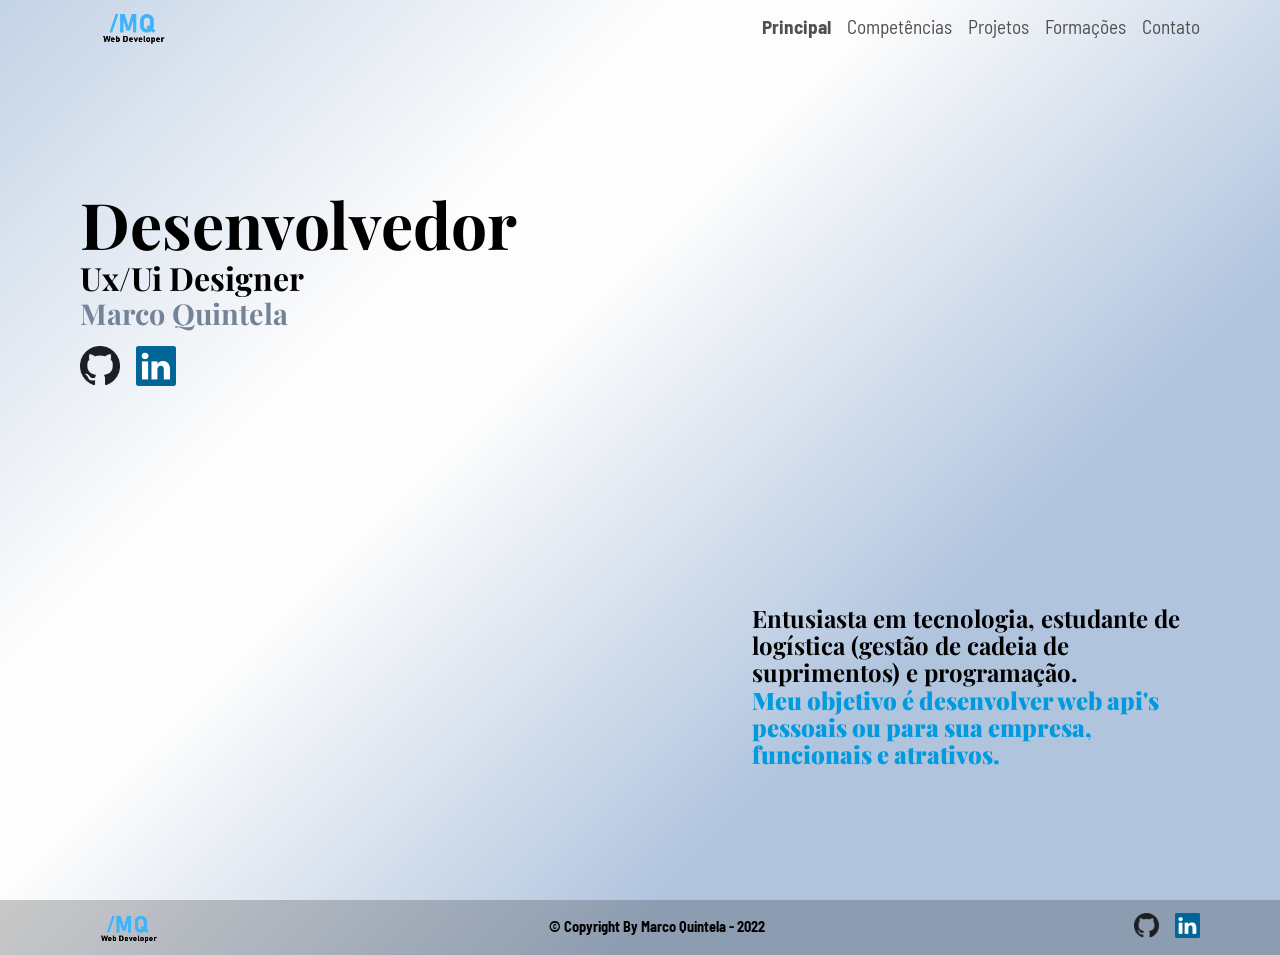
==== index.html @ dd125455 "Novo Layout" ====
<!DOCTYPE html>
<html lang="pt-BR">
<head>
    <meta charset="UTF-8">
    <meta name="viewport" content="width=device-width, initial-scale=1">
    <title>Portfolio</title>
    <link rel="shortcut icon" type="imagem/x-icon" href="./assets/img/favicon.svg">
    <link href="./assets/css/normalize.css" rel="stylesheet">
    <link href="./assets/css/reset.css" rel="stylesheet">
    <link rel="preconnect" href="https://fonts.googleapis.com">
    <link rel="preconnect" href="https://fonts.gstatic.com" crossorigin>
    <link href="https://fonts.googleapis.com/css2?family=Barlow+Semi+Condensed:wght@400;500&family=Montserrat:wght@500&family=Playfair+Display:wght@800&display=swap" rel="stylesheet">
    <link href="./assets/css/cabecalho/cabecalho.css" rel="stylesheet">
    <link href="./assets/css/cabecalho/cabecalho-item.css" rel="stylesheet">
    <link href="./assets/css/cabecalho/cabecalho-lista.css" rel="stylesheet">
    <link href="./assets/css/cabecalho/cabecalho-logo.css" rel="stylesheet">
    <link href="./assets/css/cabecalho/cabecalho-navegacao.css" rel="stylesheet">
    <link href="./assets/css/cabecalho/cabecalho-link.css" rel="stylesheet">
    <link href="./assets/css/rodape/rodape.css" rel="stylesheet">
    <link href="./assets/css/rodape/rodape-img.css" rel="stylesheet">
    <link href="./assets/css/rodape/rodape-lista.css" rel="stylesheet">
    <link href="./assets/css/rodape/rodape-item.css" rel="stylesheet">
    <link href="./assets/css/rodape/rodape-copyright.css" rel="stylesheet">
    <link href="./assets/css/banner/banner.css" rel="stylesheet">
    <link href="./assets/css/banner/banner-item.css" rel="stylesheet">
    <link href="./assets/css/banner/banner-foto.css" rel="stylesheet">
    <link href="./assets/css/banner/banner-link.css" rel="stylesheet">
    <link href="./assets/css/banner/banner-lista.css" rel="stylesheet">
    <link href="./assets/css/banner/banner-resumo.css" rel="stylesheet">
    <link href="./assets/css/banner/banner-apresentacao.css" rel="stylesheet">
    <link href="./assets/css/banner/banner-logo.css" rel="stylesheet">
    <link href="./assets/css/resumo/resumo.css" rel="stylesheet">
    <link href="./assets/css/resumo/resumo-descricao.css" rel="stylesheet">
    <link href="./assets/css/resumo/resumo-subtitulo.css" rel="stylesheet">
    <link href="./assets/css/resumo/resumo-titulo.css" rel="stylesheet">
    <link href="./assets/css/competencias/competencias.css" rel="stylesheet">
    <link href="./assets/css/competencias/competencias-lista.css" rel="stylesheet">
    <link href="./assets/css/competencias/competencias-titulo.css" rel="stylesheet">
    <link href="./assets/css/competencias/competencias-item.css" rel="stylesheet">
    <link href="./assets/css/competencias/competencias-metas.css" rel="stylesheet">
    <link href="./assets/css/skills/skills.css" rel="stylesheet">
    <link href="./assets/css/skills/skills-lista.css" rel="stylesheet">
    <link href="./assets/css/skills/skills-titulo.css" rel="stylesheet">
    <link href="./assets/css/skills/skills-item.css" rel="stylesheet">
    <link href="./assets/css/certificado/certificado.css" rel="stylesheet">
    <link href="./assets/css/certificado/popUp.css" rel="stylesheet">
    <link href="./assets/css/formacoes/formacoes.css" rel="stylesheet">
    <link href="./assets/css/formacoes/formacoes-lista.css" rel="stylesheet">
    <link href="./assets/css/formacoes/formacoes-item.css" rel="stylesheet">
    <link href="./assets/css/formacoes/formacoes-titulo.css" rel="stylesheet">
    <link href="./assets/css/formacoes/formacoes-link.css" rel="stylesheet">
    <link href="./assets/css/projetos/projetos.css" rel="stylesheet">
    <link href="./assets/css/projetos/projetos-lista.css" rel="stylesheet">
    <link href="./assets/css/projetos/projetos-img.css" rel="stylesheet">
    <link href="./assets/css/projetos/projetos-item.css" rel="stylesheet">
    <link href="./assets/css/projetos/projetos-titulo.css" rel="stylesheet">
    <link href="./assets/css/projetos/projetos-resumo.css" rel="stylesheet">
    <link href="./assets/css/contato/contato.css" rel="stylesheet">
    <link href="./assets/css/contato/contato-formulario.css" rel="stylesheet">
    <link href="./assets/css/contato/contato-titulo.css" rel="stylesheet">

</head>
<body data-body>
    <header class="cabecalho">
        <button class="cabecalho--botao" data-botao></button>
        <img class="cabecalho__logo" src="./assets/img/Logo.svg" alt="Logo do desenvolvedor">
        <nav class="cabecalho__navegacao" data-nav>
            <ul class="cabecalho__lista">
                <li class="cabecalho__item aberto" data-botaoPrincipal><a class="cabecalho__link" href="index.html">Principal</a></li>
                <li class="cabecalho__item" data-botaoCompetencias><a class="cabecalho__link">Competências</a></li>
                <li class="cabecalho__item" data-botaoProjetos><a class="cabecalho__link">Projetos</a></li>
                <li class="cabecalho__item" data-botaoFormacoes><a class="cabecalho__link">Formações</a></li>
                <li class="cabecalho__item" data-botaoContato><a class="cabecalho__link">Contato</a></li>
                <!--<li class="cabecalho__item"><a class="cabecalho__link" href="politica-de-privacidade.html">Política de privacidade</a></li>-->
            </ul>
        </nav>
    </header>
    <main>
        <section class="banner aberto" data-principal>
            <div class="banner__apresentacao">
                <h1 class="banner__apresentacao--titulo">Desenvolvedor</h1>
                <h2 class="banner__apresentacao--intro">Ux/Ui Designer</h2>
                <h2 class="banner__apresentacao--subtitulo">Marco Quintela</h2>
                <ul class="banner__lista">
                    <li class="banner__item"><a class="banner_link" href="https://github.com/marcokt32"><img src="./assets/img/github.svg" alt="logo do github" class="banner__logo"></a></li>
                    <li class="banner__item"><a class="banner_link" href="https://www.linkedin.com/in/marcoquintela/"><img src="./assets/img/linkedin.svg" alt="logo do linkedin" class="banner__logo"></a></li>
                </ul>
            </div>
            <div class="banner__resumo">
                <h2 class="banner__resumo--titulo">Entusiasta em tecnologia, estudante de logística  (gestão de cadeia de suprimentos)  e programação.<br><strong>Meu objetivo é desenvolver web api's pessoais ou para sua empresa, funcionais e atrativos.</strong></h2>
            </div>
        </section>
        <section class="competencias" data-competencias>
            <div class="competencias__metas">
                <h3 class="resumo__titulo">Metas e Objetivos</h3>
                <p class="resumo__descricao">Minhas metas como desenvolvedor e gestor são entender a necessidade individual de cada projeto e, de acordo com as tendências do mercado, oferecer soluções digitais para alcançar o resultado esperado.</p>
            </div>
            <h3 class="competencias__titulo">Principais competências</h3>
            <ul class="competencias__lista">
                <li class="competencias__item">
                    <h4 class="competencias__item--titulo"><strong>Logística</strong></h4>
                    <p class="competencias__item--descricao">Com a formação em andamento e experiência com rotinas de gestão e ERP, busco entender as individualidades dos processos dentro da realidade de cada operação.
                        <br>Buscando usar da melhor forma possível serviços de gerenciamento e integração, tendo em vista o cenário atual do mercado, onde existem milhares de soluções digitais.</p>
                </li>
                <li class="competencias__item">
                    <h4 class="competencias__item--titulo"><strong>Desenvolvimento</strong></h4>
                    <p class="competencias__item--descricao">Criação de sites, portfolios e manutenção de hospedagem.
                        <br>Posso criar um site apenas para apresentação (Como um cartão de visita, ou uma galeria de fotos) ou uma aplicação web com funcionalidades comerciais, sendo atrativo e de fácil compreensão por seus usuários.
                    </p> 
                </li>
            </ul>
            <div class="skills">
                <h3 class="skills__titulo">Habilidades</h3>
                <div class="skills__lista">
                    <a class="skills__item skills__item--html5">
                        <button class="skills__item--botao">
                            <h4 class="skills__item--titulo">HTML 5</h4>
                        </button>
                    </a>
                    <a href="#form" class="skills__item skills__item--css3">
                        <button class="skills__item--botao">
                            <h4 class="skills__item--titulo">CSS 3</h4>
                        </button>
                    </a>
                    <a href="#form" class="skills__item skills__item--js">
                        <button class="skills__item--botao">
                            <h4 class="skills__item--titulo">JAVASCRIPT</h4>
                        </button>
                    </a>
                    <a href="#form" class="skills__item skills__item--vscode">
                        <button class="skills__item--botao">
                            <h4 class="skills__item--titulo">VS CODE</h4>
                        </button>
                    </a>
                    <a href="#form" class="skills__item skills__item--excel">
                        <button class="skills__item--botao">
                            <h4 class="skills__item--titulo">EXCEL</h4>      
                        </button>
                    </a>
                    <a href="#form" class="skills__item skills__item--nfe">
                        <button class="skills__item--botao">
                            <h4 class="skills__item--titulo">Nf-e</h4>                       
                        </button>
                    </a>
                </div>
            </div>
        </section>
        <section class="projetos" data-projetos>
            <h2 class="projetos__titulo">Projetos</h2>
            <div class="projetos__lista">
                <a href="https://marcokt32.github.io/GitRepository/" class="projetos__item">
                    <div class="projetos__img projetos__img--decodificador"></div>
                    <div class="projetos__resumo">
                        <h2 class="projetos__resumo--titulo"><strong>Decodificador (projeto ONE)</strong></h2>
                        <p class="projetos__resumo--descricao">Um projeto com fim de apresentar o conhecimento aplicado em html, css e javascript trabalahando em conjunto.</p>
                    </div>    
                </a>
                <a href="https://marcokt32.github.io/Jogo-da-Forca" class="projetos__item">
                    <div class="projetos__img projetos__img--forca"></div>
                    <div class="projetos__resumo">
                        <h2 class="projetos__resumo--titulo"><strong>Jogo da Forca (projeto ONE)</strong></h2>
                        <p class="projetos__resumo--descricao">Um projeto para a perfeiçoamento da lógica de programação, assim como a responsividade interação de uma aplicação web.</p>
                    </div>    
                </a>
                <a href="https://cakecalc.com/login.php" class="projetos__item">
                    <div class="projetos__img projetos__img--cake"></div>
                    <div class="projetos__resumo">
                        <h2 class="projetos__resumo--titulo"><strong>CakeCalk.com (projeto pessoal)</strong></h2>
                        <p class="projetos__resumo--descricao">DESCONTINUADO</p>
                    </div>    
                </a>
                <a href="https://play.google.com/store/apps/details?id=com.godotengine.fruitgift" class="projetos__item">
                    <div class="projetos__img  projetos__img--fruitgift"></div>
                    <div class="projetos__resumo">
                        <h2 class="projetos__resumo--titulo"><strong>Fruit Gift (projeto pessoal)</strong></h2>
                        <p class="projetos__resumo--descricao">Jogo mobile de plataforma, desenvolvido na IDE Godot, monetizando com Google AdMob.</p>
                    </div>    
                </a>
                <a href="https://play.google.com/store/apps/details?id=org.godotengine.dmjumpball" class="projetos__item">
                    <div class="projetos__img  projetos__img--jumpball"></div>
                    <div class="projetos__resumo">
                        <h2 class="projetos__resumo--titulo"><strong>Jump Ball (projeto pessoal)</strong></h2>
                        <p class="projetos__resumo--descricao">Jogo mobile de arcade, desenvolvido na IDE Godot, Jogo com apelo comercial, monetizando com google AdMob</p>
                    </div>    
                </a>
            </div>
        </section>
        <section class="formacoes" data-formacoes>
            <h2 class="formacoes__titulo">Formações</h2>
            <div class="formacoes__lista">
                <p class="formacoes__item">JAVASCRIPT E HTML: DESENVOLVA UM JOGO E PRATIQUE LÓGICA DE PROGRAMAÇÃO
                <a href="https://cursos.alura.com.br/certificate/quintelamarco94/logica-programacao-javascript-html" class="formacoes__link">ver certificado</a></p>
                <p class="formacoes__item">Javascript e HTML: pratique lógica com desenhos, animações e um jogo
                <a href="https://cursos.alura.com.br/certificate/quintelamarco94/logica-programacao-pratica-com-desenho-animacoes-em-jogo" class="formacoes__link">ver certificado</a></p>
                <p class="formacoes__item">HTML5 e CSS3 parte 1: crie uma página da Web
                <a href="https://cursos.alura.com.br/certificate/quintelamarco94/html5-css3-primeiros-passos" class="formacoes__link">ver certificado</a></p>
                <p class="formacoes__item">HTML5 e CSS3 parte 2: posicionamento, listas e navegação
                <a href="https://cursos.alura.com.br/user/quintelamarco94/course/html5-css3-posicionamento-listas-navegacao/certificate" class="formacoes__link">ver certificado</a></p>
                <p class="formacoes__item">HTML5 e CSS3 parte 3: trabalhando com formulários e tabelas
                <a href="https://cursos.alura.com.br/user/quintelamarco94/course/html5-css3-formularios-tabelas/certificate" class="formacoes__link">ver certificado</a></p>
                <p class="formacoes__item">HTML5 e CSS3 parte 4: avançando no CSS
                <a href="https://cursos.alura.com.br/user/quintelamarco94/course/html5-css3-avancando-css/certificate" class="formacoes__link">ver certificado</a></p>
                <p class="formacoes__item">Git e Github: controle e compartilhe seu código
                <a href="https://cursos.alura.com.br/user/quintelamarco94/course/git-github-controle-de-versao/certificate" class="formacoes__link">ver certificado</a></p>
                <p class="formacoes__item">Flexbox: posicione elementos na tela
                <a href="https://cursos.alura.com.br/user/quintelamarco94/course/posicione-elementos-com-flexbox/certificate" class="formacoes__link">ver certificado</a></p>
                <p class="formacoes__item">Layouts Responsivos: trabalhando com layouts mobile
                <a href="https://cursos.alura.com.br/user/quintelamarco94/course/mobile-first-layouts-responsivos/certificate" class="formacoes__link">ver certificado</a></p>
                <p class="formacoes__item">CSS Grid: simplificando layouts
                <a href="https://cursos.alura.com.br/user/quintelamarco94/course/css-grid-layout/certificate" class="formacoes__link">ver certificado</a></p>
                <p class="formacoes__item">Arquitetura CSS: descomplicando os problemas
                <a href="https://cursos.alura.com.br/user/quintelamarco94/course/arquitetura-css/certificate" class="formacoes__link">ver certificado</a></p>
                <p class="formacoes__item">JS na Web: Manipule o DOM com JavaScript
                <a href="https://cursos.alura.com.br/user/quintelamarco94/course/javascript-manipulacao-dom/certificate" class="formacoes__link">ver certificado</a></p>
                <p class="formacoes__item">JavaScript: explorando a linguagem
                <a href="https://cursos.alura.com.br/user/quintelamarco94/course/javascript-introducao/certificate" class="formacoes__link">ver certificado</a></p>
                <p class="formacoes__item">Faturamento e Emissão de Notas Fiscais
                <a href="https://cefis.com.br/certificado/13044688977" class="formacoes__link">ver certificado</a></p>
            </div>
        </section>
        <section class="contato" data-contato>
            <h2 class="contato__titulo">Entre em Contato</h2>
            <form class="contato__formulario">
                <label class="contato__formulario--label" for="nome">Nome</label>
                <input class="contato__formulario--campo" type="text" name="nome" id="nome" placeholder="Digite seu nome." required>
                <label class="contato__formulario--label" for="email">E-mail</label>
                <input class="contato__formulario--campo" type="email" name="email" id="email" placeholder="Exemplo@exemplo.com" required>
                <label class="contato__formulario--label" for="mensagem">Sua mensagem</label>
                <textarea class="contato__formulario--texto" type="text" name="mensagem" id="mensagem"></textarea>
                <a class="contato__formulario--botao" type="submit" name="submit" id="submit" href="mailto:?subject=Assunto do email&amp;body=Olá,%0D%0A%0D%0A[corpo do email]%0D%0A%0D%0AAtenciosamente,%0D%0A[nome do usuário]">enviar</a>
            </form>
        </section>
    </main>
    <footer class="rodape">
        <img class="rodape__img" src="./assets/img/Logo.svg" alt="Logo do desenvolvedor">
        <p class="rodape__copyright">&copy; Copyright By Marco Quintela - 2022</p>
        <ul class="rodape__lista">
            <li class="rodape__item"><a class="banner_link" href="https://github.com/marcokt32"><img src="./assets/img/github.svg" alt="logo do github" class="rodape__item--logo"></a></li>
            <li class="rodape__item"><a class="banner_link" href="https://www.linkedin.com/in/marcoquintela/"><img src="./assets/img/linkedin.svg" alt="logo do linkedin" class="rodape__item--logo"></a></li>
        </ul>
    </footer>
</body>
<script src="./assets/js/menu-cabeçalho.js"></script>
</html>
---- assets/css/cabecalho/cabecalho.css ----
.cabecalho {
    background: var(--branco);
    background-color: rgba(0,0,0,0);
}

.cabecalho--botao {
    padding: .2rem;
    border: none;
    height: 50px;
    width: 50px;
    background: url(../../img/menu.svg) no-repeat center / cover;
}

@media screen and (min-width: 0) {
    .cabecalho {
        display: flex;
        flex-direction: column;
        height: auto;
        justify-content: center;
        padding: 0 1rem;
    }

    .cabecalho--botao {
        display: initial;
        align-self: center;
    }
}

@media screen and (min-width: 395px) {
    .cabecalho {
        padding: 0 1rem;
        justify-content: center;
        flex-direction: initial;
        height: 55px;
    }
    .cabecalho--botao {
        display: none;
    }
}

@media screen and (min-width: 768px) {
    .cabecalho {
        padding: 0 5rem;
        justify-content: space-between;
        width: calc(100% - 10rem);
        height: 55px;
    }
}
---- assets/css/cabecalho/cabecalho-item.css ----
.cabecalho__item {
    margin-left: 1rem;   
}

.aberto {
    font-weight: bold;
}

@media screen and (min-width: 0) {
    .cabecalho__item {
        margin-left: 0;
        margin-bottom: .3rem;
    }
}

@media screen and (min-width: 395px) {
    .cabecalho__item {
        margin-left: 1rem;
        margin-bottom: 0;
    }
}
---- assets/css/cabecalho/cabecalho-lista.css ----
.cabecalho__lista {
    display: flex;
    list-style: none;
    align-items: center;
}

@media screen and (min-width: 0) {
    .cabecalho__lista {
        flex-direction: column;
    }
}

@media screen and (min-width: 395px) {
    .cabecalho__lista {
        flex-direction: initial;
    }
}
---- assets/css/cabecalho/cabecalho-logo.css ----
@media screen and (min-width: 0) {
    .cabecalho__logo {
        display: none;
    }
}

@media screen and (min-width: 768px) {
    .cabecalho__logo {
        display: initial;
    }
}
---- assets/css/cabecalho/cabecalho-navegacao.css ----
.cabecalho__navegacao {
    height: 100%;
}

@media screen and (min-width: 0) {
    .cabecalho__navegacao .aberto {
        display: initial;
        font-weight: bold;
    }

    .cabecalho__navegacao {
        display: none;
    }
}

@media screen and (min-width: 395px) {
    .cabecalho__navegacao {
        display: initial;
    }
}
---- assets/css/cabecalho/cabecalho-link.css ----
.cabecalho__link {
    color: var(--cinza-escuro);
    text-decoration: none;
}

.cabecalho__link:hover {
    border-bottom: 2px solid var(--azul-claro);
    color: var(--azul-claro);
    font-weight: bold;
}

@media screen and (min-width: 0) {
    .cabecalho__link {
        font-size: 1.8rem;
    }
}

@media screen and (min-width: 395px) {
    .cabecalho__link {
        font-size: 1.2rem;
    }
}
---- assets/css/rodape/rodape.css ----
.rodape {
    background: var(--preto-rodape);
    display: flex;
    align-items: center;
}

@media screen and (min-width: 0) {
    .rodape {
        padding: 0 1rem;
        justify-content: center;
        height: auto;
        flex-direction: column;
    }
}

@media screen and (min-width: 395) {
    .rodape {
        padding: 0 1rem;
        justify-content: center;
        height: 55px;
        flex-direction: initial;
    }
}

@media screen and (min-width: 768px) {
    .rodape {
        padding: 0 5rem;
        justify-content: space-between;
        width: calc(100% - 10rem);
        height: 55px;
        flex-direction: initial;
    }
}
---- assets/css/rodape/rodape-img.css ----
@media screen and (min-width: 0) {
    .rodape__img {
        height: 50px;   
    }
}

@media screen and (min-width: 395) {
    .rodape__img {
        height: 100%;
    }
}
---- assets/css/rodape/rodape-lista.css ----
.rodape__lista {
    display: flex;
    gap: 1rem;
}
---- assets/css/rodape/rodape-item.css ----
.rodape__item {
    list-style: none;
}

.rodape__item--logo {
    height: 25px;
}
---- assets/css/rodape/rodape-copyright.css ----
.rodape__copyright {
    font-size: .9rem;
    font-weight: bold;
}

@media screen and (min-width: 0) {
}


@media screen and (min-width: 395) {

}
---- assets/css/banner/banner.css ----
.banner {
    display: none;
    flex-direction: column;
    justify-content: space-around;
}

.aberto {
    display: flex;
}

@media screen and (min-width: 0) {
    .banner {
        padding: 1.5rem;
        width: calc(100% - 3rem);
        height: calc(100vh - 10rem);
    }
}

@media screen and (min-width: 768px) {
    .banner {
        padding: 2rem 5rem;
        width: calc(100% - 10rem);
        height: calc(100vh - 55px - 4rem);
    }
}
---- assets/css/banner/banner-item.css ----
.banner__item {
    list-style: none;
}
---- assets/css/banner/banner-foto.css ----
.banner__foto {
    background: url(../../img/Foto.png) no-repeat center / cover;
    border-radius: 100%;
    background-color:darkgrey ;
}

@media screen and (min-width: 395px) {
    .banner__foto {
        display: none;
    }
}

@media screen and (min-width: 768px) {
    .banner__foto {
        display: initial;
        height: 250px;
        width: 250px;
    }
}
---- assets/css/banner/banner-link.css ----
.banner_link {
    text-decoration: none;
}
---- assets/css/banner/banner-lista.css ----
.banner__lista {
    display: flex;
    gap: 1rem;
}
---- assets/css/banner/banner-resumo.css ----
.banner__resumo{
    display: flex;
    flex-direction: column;
    align-items: flex-start;
    justify-content: flex-start;
    animation: slideInTwo 1.3s ease forwards;
}

.banner__resumo--titulo {
    font-family: 'Playfair Display', serif;
    font-weight: bold;
}

.banner__resumo--subtitulo{
    color: var(--cinza-claro);
    font-family: 'Playfair Display', serif;
}

.banner__resumo--intro {
    font-family: 'Playfair Display', serif;
    font-weight: bold;
}

@media screen and (min-width: 0) {
    .banner__resumo {
        width: 100%;
        align-self: flex-end;
    }

    .banner__resumo--titulo {
        line-height: 1.7rem;
        font-size: 1.5rem;
    }
    .banner__resumo--subtitulo{
        font-size: 1.2rem;
    }
    .banner__resumo--intro {
        font-size: 1.5rem;
    }
}

@media screen and (min-width: 768px) {
    .banner__resumo {
        width: 40%;
        align-self: flex-end;
    }
    .banner__resumo--titulo {
        font-size: 1.5rem;
    }
    .banner__resumo--subtitulo{
        font-size: 1.8rem;
    }
    .banner__resumo--intro {
        font-size: 2rem;
    }
}

@keyframes slideInTwo {
    0% {
        transform: translateX(-200%);
        text-align: left;
    }
    100% {
        transform: translateX(0%);
        text-align: left;
    }
}
---- assets/css/banner/banner-apresentacao.css ----
.banner__apresentacao{
    display: flex;
    flex-direction: column;
    align-items: flex-start;
    justify-content: flex-start;
    animation: slideInOne 1s ease forwards;
}

.banner__apresentacao--titulo {
    font-family: 'Playfair Display', serif;
    font-weight: bold;
}

.banner__apresentacao--subtitulo{
    color: var(--cinza-claro);
    font-family: 'Playfair Display', serif;
}

.banner__apresentacao--intro {
    font-family: 'Playfair Display', serif;
    font-weight: bold;
}

@media screen and (min-width: 0) {
    .banner__apresentacao {
        width: 60%;
    }

    .banner__apresentacao--titulo {
        font-size: 2rem;
    }
    .banner__apresentacao--subtitulo{
        font-size: 1.2rem;
    }
    .banner__apresentacao--intro {
        font-size: 1.5rem;
    }
}

@media screen and (min-width: 768px) {
    .banner__apresentacao {
        width: 60%;
    }
    .banner__apresentacao--titulo {
        font-size: 4rem;
    }
    .banner__apresentacao--subtitulo{
        font-size: 1.8rem;
    }
    .banner__apresentacao--intro {
        font-size: 2rem;
    }
}

@keyframes slideInOne {
    0% {
        transform: translateX(200%);
        text-align: left;
    }
    100% {
        transform: translateX(0%);
        text-align: left;
    }
}
---- assets/css/banner/banner-logo.css ----
.banner__logo {
    height: 40px;
}
---- assets/css/resumo/resumo.css ----
.resumo {
    display: flex;
    flex-direction: column;
    justify-content: center;
    margin: 0 auto;
}

@media screen and (min-width: 0) {
    .resumo {
        padding: 1.5rem;
        width: calc(100% - 3rem);
    }
}

@media screen and (min-width: 768px) {
    .resumo {
        padding: 1.5rem 5rem;
        width: calc(100% - 10rem);
        height: calc(50vh);
    }
}
---- assets/css/resumo/resumo-descricao.css ----
.resumo__descricao {
    font-size: 1.2rem;
}
---- assets/css/resumo/resumo-subtitulo.css ----
.resumo__subtitulo {
    font-family: 'Playfair Display', serif;
    font-size: 1.5em;
}
---- assets/css/resumo/resumo-titulo.css ----
.resumo__titulo {
    font-family: 'Playfair Display', serif;
    font-size: 2rem;
    margin-bottom: 1rem;
    border-bottom: 1px solid #ccc;
}
---- assets/css/competencias/competencias.css ----
.competencias {
    display: none;
    flex-direction: column;
    justify-content: space-around;
    margin: 0 auto;
}

.aberto {
    display: flex;
}

@media screen and (min-width: 0) {
    .competencias {
        padding: 1.5rem;
        width: calc(100% - 3rem);
        /*height: calc(100vh - 4rem);*/
    }
}

@media screen and (min-width: 768px) {
    .competencias {
        padding: 3.5rem 5rem;
        width: calc(100% - 10rem);
        /*height: calc(100vh - 55px - 4rem);*/
    }
}
---- assets/css/competencias/competencias-lista.css ----
.competencias__lista {
    display: flex;
    list-style: none;
    justify-content: space-around;
    animation: slideInFour 1.5s ease forwards;
}

@media screen and (min-width: 0) {
    .competencias__lista {
        flex-direction: column;
    }
}

@media screen and (min-width: 395px) {
    .competencias__lista {
        flex-direction: initial;
        height: 100%;
    }
}
---- assets/css/competencias/competencias-titulo.css ----
.competencias__titulo {
    font-family: 'Playfair Display', serif;
    font-size: 2rem;
    margin-bottom: 1rem;
    border-bottom: 1px solid #ccc;
    animation: slideInFour 1s ease forwards;
}

@keyframes slideInFour {
    0% {
        transform: translateX(-200%);
        text-align: left;
    }
    100% {
        transform: translateX(0%);
        text-align: left;
    }

}
---- assets/css/competencias/competencias-item.css ----
.competencias__item--titulo {
    font-size: 1.5rem;
}

.competencias__item--descricao {
    font-size: 1.2rem;
}

@media screen and (min-width: 0) {
    .competencias__item {
        width: 100%;
        border-bottom: 1px solid #ccc;
        border-left: none;
        padding: 0;
    }
}

@media screen and (min-width: 395px) {
    .competencias__item {
        width: 45%;
        border-left: 1px solid #ccc;
        border-bottom: none;
        padding: 1rem;
    }
}
---- assets/css/competencias/competencias-metas.css ----
.competencias__metas {
    animation: slideInThree 1s ease forwards;
}

@media screen and (min-width: 0) {
    .competencias__metas {
        width: 100%;
        border-bottom: 1px solid #ccc;
        border-left: none;
        padding: 0;
    }
}

@media screen and (min-width: 395px) {
    .competencias__metas {
        width: 100%;
        border-bottom: none;
        padding: 1rem;
    }
}

@keyframes slideInThree {
    0% {
        transform: translateX(200%);
        text-align: left;
    }
    100% {
        transform: translateX(0%);
        text-align: left;
    }

}
---- assets/css/skills/skills.css ----
.skills {
    display: flex;
    flex-direction: column;
    justify-content: space-around;
    margin: 0 auto;
    animation: slideInFive 1s ease forwards;
}

@media screen and (min-width: 0) {
    .skills {
        width: calc(100%);
    }
}

@media screen and (min-width: 768px) {
    .skills {
        width: calc(100%);
        height: calc(50vh - 6rem);
    }
}

@keyframes slideInFive {
    0% {
        transform: translateY(200%);
    }
    100% {
        transform: translateY(0%);
    }

}
---- assets/css/skills/skills-lista.css ----
.skills__lista {
    display: grid;
    grid-gap: 1rem;
    justify-content: center;
}

@media screen and (min-width: 0) {
    .skills__lista {
        height: 165vh;
        grid-template-columns: 90%;
        grid-template-rows: 25vh 25vh 25vh 25vh 25vh 25vh;
    }
}

@media screen and (min-width: 395px) {
    .skills__lista {
        height: 100vh;
        grid-template-columns: 45% 45%;
        grid-template-rows: 30% 30% 30%;
    }
}

@media screen and (min-width: 768px) {
    .skills__lista {
        height: 50vh;
        grid-template-columns: 16% 16% 16% 16% 16% 16%;
        grid-template-rows: 100%;
    }
}
---- assets/css/skills/skills-titulo.css ----
.skills__titulo {
    font-family: 'Playfair Display', serif;
    font-size: 2rem;
    margin-bottom: 1rem;
    border-bottom: 1px solid #ccc;
}
---- assets/css/skills/skills-item.css ----
.skills__item {
    border-radius: 10px;
    text-decoration: none;
    transition: 0.2s ease-in-out;
}

.skills__item:hover {
    box-shadow: .5rem .5rem .5rem #555;
    margin: .1rem;
    transition: 0.1s ease-in-out;
}

.skills__item--titulo {
    background-color: #ccc;
    border-radius: 10px 10px 0 0;
    line-height: 1.5rem;
    text-align: center;
    width: 100%;
}

.skills__item--html5 {
    background: url(../../img/html5.svg) no-repeat center / cover;
    background-color: var(--gelo);
}

.skills__item--css3 {
    background: url(../../img/css3.svg) no-repeat center / cover;
    background-color: var(--gelo);
}

.skills__item--js {
    background: url(../../img/js.svg) no-repeat center / cover;
    background-color: var(--gelo);
}

.skills__item--vscode {
    background: url(../../img/vscode.svg) no-repeat center / cover;
    background-color: var(--gelo);
}

.skills__item--excel {
    background: url(../../img/excel.svg) no-repeat center / cover;
    background-color: var(--gelo);
}

.skills__item--nfe {
    background: url(../../img/nfe.svg) no-repeat center / cover;
    background-color: var(--gelo);
}

.skills__item--botao {
    display: flex;
    flex-direction: column;
    height: 100%;
    width: 100%;
    background: none;
    border: none;
    padding: 0;
    justify-content: space-between;
}
---- assets/css/certificado/certificado.css ----
.certificado {
    display: flex;
    padding: 2rem 5rem;
    justify-content: space-around;
    width: calc(100% - 10rem);
}
---- assets/css/certificado/popUp.css ----
.popUp {
    display: none;
    position: fixed;
    flex-direction: column;
    border-radius: 15px;
    left: 10vh;
    top: 5vh;
    width: 90%;
    height: 80vh;
    padding: 1rem;
    background-color: red;
}

.popUp--show {
    display: flex;
}

.popUp--cabecalho {
    width: 100%;
    display: flex;
    justify-content: space-between;
}

.popUp--fechar {
    height: 2rem;
}
---- assets/css/formacoes/formacoes.css ----
.formacoes {
    display: none;
    flex-direction: column;
    justify-content: space-around;
    align-items: center;
    animation: slideInSix 1s ease forwards;
}

.aberto {
    display: flex;
}

@media screen and (min-width: 0) {
    .formacoes {
        padding: 1rem;
        width: calc(100% - 2rem);
    }
}

@media screen and (min-width: 768px) {
    .formacoes {
        padding: 2rem 5rem;
        width: calc(100% - 10rem);
    }
}

@keyframes slideInSeven {
    0% {
        transform: translateY(200%);
    }
    100% {
        transform: translateY(0%);
    }

}
---- assets/css/formacoes/formacoes-lista.css ----
.formacoes__lista {
    display: flex;
    flex-direction: column;
}

@media screen and (min-width: 0) {
    .formacoes__lista {
        width: 90%;
    }
}

@media screen and (min-width: 768px) {
    .formacoes__lista {
        width: 80%;
    }
}
---- assets/css/formacoes/formacoes-item.css ----
.formacoes__item {
    margin: .1rem;
    display: flex;
    justify-content: space-between;
    font-weight: bold;
    padding: 1rem;
    border-radius: 15px;
}

.formacoes__item:hover {
    background-color: rgba(50, 50, 50, .1);
    cursor: pointer;
}

@media screen and (min-width: 0) {
    .formacoes__lista {
        line-height: .8rem;
    }
}

@media screen and (min-width: 768px) {
    .formacoes__lista {
        line-height: 1rem;
    }
}
---- assets/css/formacoes/formacoes-titulo.css ----
.formacoes__titulo {
    font-family: 'Playfair Display', serif;
    font-size: 2rem;
    margin-bottom: .5rem;
    border-bottom: 1px solid #ccc;
    width: 90%;
}
---- assets/css/formacoes/formacoes-link.css ----
.formacoes__link {
    text-decoration: none;
    color: black;
    text-align: center;
}

.formacoes__link:hover {
    border-bottom: 2px solid var(--azul-claro);
    color: var(--azul-claro);
    font-weight: bold;
}
---- assets/css/projetos/projetos.css ----
.projetos {
    display: none;
    flex-direction: column;
    justify-content: space-around;
    align-items: center;
    animation: slideInSix 1s ease forwards;
}

.aberto {
    display: flex;
}

@media screen and (min-width: 0) {
    .projetos {
        padding: 1rem;
        width: calc(100% - 3rem);
    }
}

@media screen and (min-width: 768px) {
    .projetos {
        padding: 1.5rem 2rem;
        width: calc(100% - 4rem);
    }

    .skills {
        width: calc(100%);
    }
}

@keyframes slideInSix {
    0% {
        transform: translateY(200%);
    }
    100% {
        transform: translateY(0%);
    }

}
---- assets/css/projetos/projetos-lista.css ----
.projetos__lista {
    display: grid;
    grid-gap: 1rem;
    justify-content: center;
}

@media screen and (min-width: 0) {
    .projetos__lista {
        grid-template-columns: 90%;
        grid-template-rows: auto auto auto auto;
        padding: 0;
    }
}

@media screen and (min-width: 395px) {
    .projetos__lista {
        grid-template-columns: 90%;
        padding: 1.5rem 5rem;
    }
}

@media screen and (min-width: 768px) {
    .projetos__lista {
        grid-template-columns: 45% 45%;
        grid-template-rows: 33% 33% 33%;
    }
}
---- assets/css/projetos/projetos-img.css ----
.projetos__img {
    flex-basis: 40%;
}

.projetos__img--decodificador {
    background: url(../../img/decodificador.svg) no-repeat center / cover;
}

.projetos__img--forca {
    background: url(../../img/forca.svg) no-repeat center / cover;
}

.projetos__img--cake {
    background: url(../../img/cakecalc.svg) no-repeat center / cover;
}

.projetos__img--fruitgift {
    background: url(../../img/fruigift.png) no-repeat center / cover;
}

.projetos__img--jumpball {
    background: url(../../img/JumpBall.png) no-repeat center / cover;
}
---- assets/css/projetos/projetos-item.css ----
.projetos__item {
    display: flex;
    justify-content: space-between;
    background-color: var(--gelo);
    padding: .5rem;
    border-radius: 15px;
    text-decoration: none;
    transition: 0.2s ease-in-out;
}

.projetos__item:hover {
    box-shadow: .5rem .5rem .5rem #555 ;
    margin: .1rem;
    transition: 0.1s ease-in-out;
}

@media screen and (min-width: 0) {
    .projetos__item {
        flex-direction: column;
        height: 25rem;
    }
}

@media screen and (min-width: 395px) {
    .projetos__item {
        flex-direction: initial;
        height: 90%;
    }
}
---- assets/css/projetos/projetos-titulo.css ----
.projetos__titulo {
    font-family: 'Playfair Display', serif;
    font-size: 2rem;
    margin-bottom: .5rem;
    border-bottom: 1px solid #ccc;
    width: 90%;
}
---- assets/css/projetos/projetos-resumo.css ----
.projetos__resumo {
    display: flex;
    flex-direction: column;
    height: 90%;
    flex-basis: 50%;
}

.projetos__resumo--titulo {
    font-family: 'Playfair Display', serif;
    font-size: 1.2rem;
    margin-bottom: .5rem;
    border-bottom: 1px solid #ccc;
    width: 90%;
}

.projetos__resumo--descricao {
    font-size: 1rem;
    height: 100%;
    margin: 0;
    text-decoration: none;
    color: black;
}
---- assets/css/contato/contato.css ----
.contato {
    display: none;
    flex-direction: column;
    justify-content: space-around;
    margin: 0 auto;
    animation: slideInSix 1s ease forwards;
}

.aberto {
    display: flex;
}

@media screen and (min-width: 0) {
    .contato {
        height: auto;
        padding: 1rem;
        width: calc(100% - 2rem);
    }
}

@media screen and (min-width: 768px) {
    .contato {
        height: calc(100vh - 110px);
        padding: 1.5rem 5rem;
        width: calc(100% - 10rem);
    }
}
---- assets/css/contato/contato-formulario.css ----
.contato__formulario {
    display: flex;
    flex-direction: column;
    border-radius: 15px;
    background-color: antiquewhite;
    box-shadow: .5rem .5rem .5rem #ccc;
    background-color: var(--gelo);
}

.contato__formulario--label {
    margin: .3rem 0;
    font-size: 1.2rem;
    font-weight: bold;
}

.contato__formulario--campo {
    margin: .3rem 0;
    font-size: 1.2rem;
}

.contato__formulario--texto {
    margin: .3rem 0;
    font-size: 1.2rem;
    height: 7rem;
    resize: none;
}

.contato__formulario--botao {
    margin: .3rem 0;
    font-size: 1.2rem;
    width: 5rem;
    line-height: 1.5;
    align-self: center;
    border: none;
    color: var(--branco);
    background-color: var(--azul-escuro);
    border-radius: 10px;
    transition: 0.2s ease-in-out;
}

.contato__formulario--botao:hover {
    box-shadow: .3rem .3rem .3rem #555;
    width: 6rem;
    font-weight: bold;
    cursor: pointer;
    transition: 0.1s ease-in-out;
}

@media screen and (min-width: 0) {
    .contato__formulario {
        width: 90%;
        margin: 1rem auto;
        padding: 1rem;
    }
}

@media screen and (min-width: 768px) {
    .contato__formulario {
        width: 70%;
        margin: 1rem auto;
        padding: 1rem;
    }
}
---- assets/css/contato/contato-titulo.css ----
.contato__titulo {
    font-family: 'Playfair Display', serif;
    font-size: 1.5rem;
    margin-bottom: .5rem;
    border-bottom: 1px solid #ccc;
    width: 90%;
}
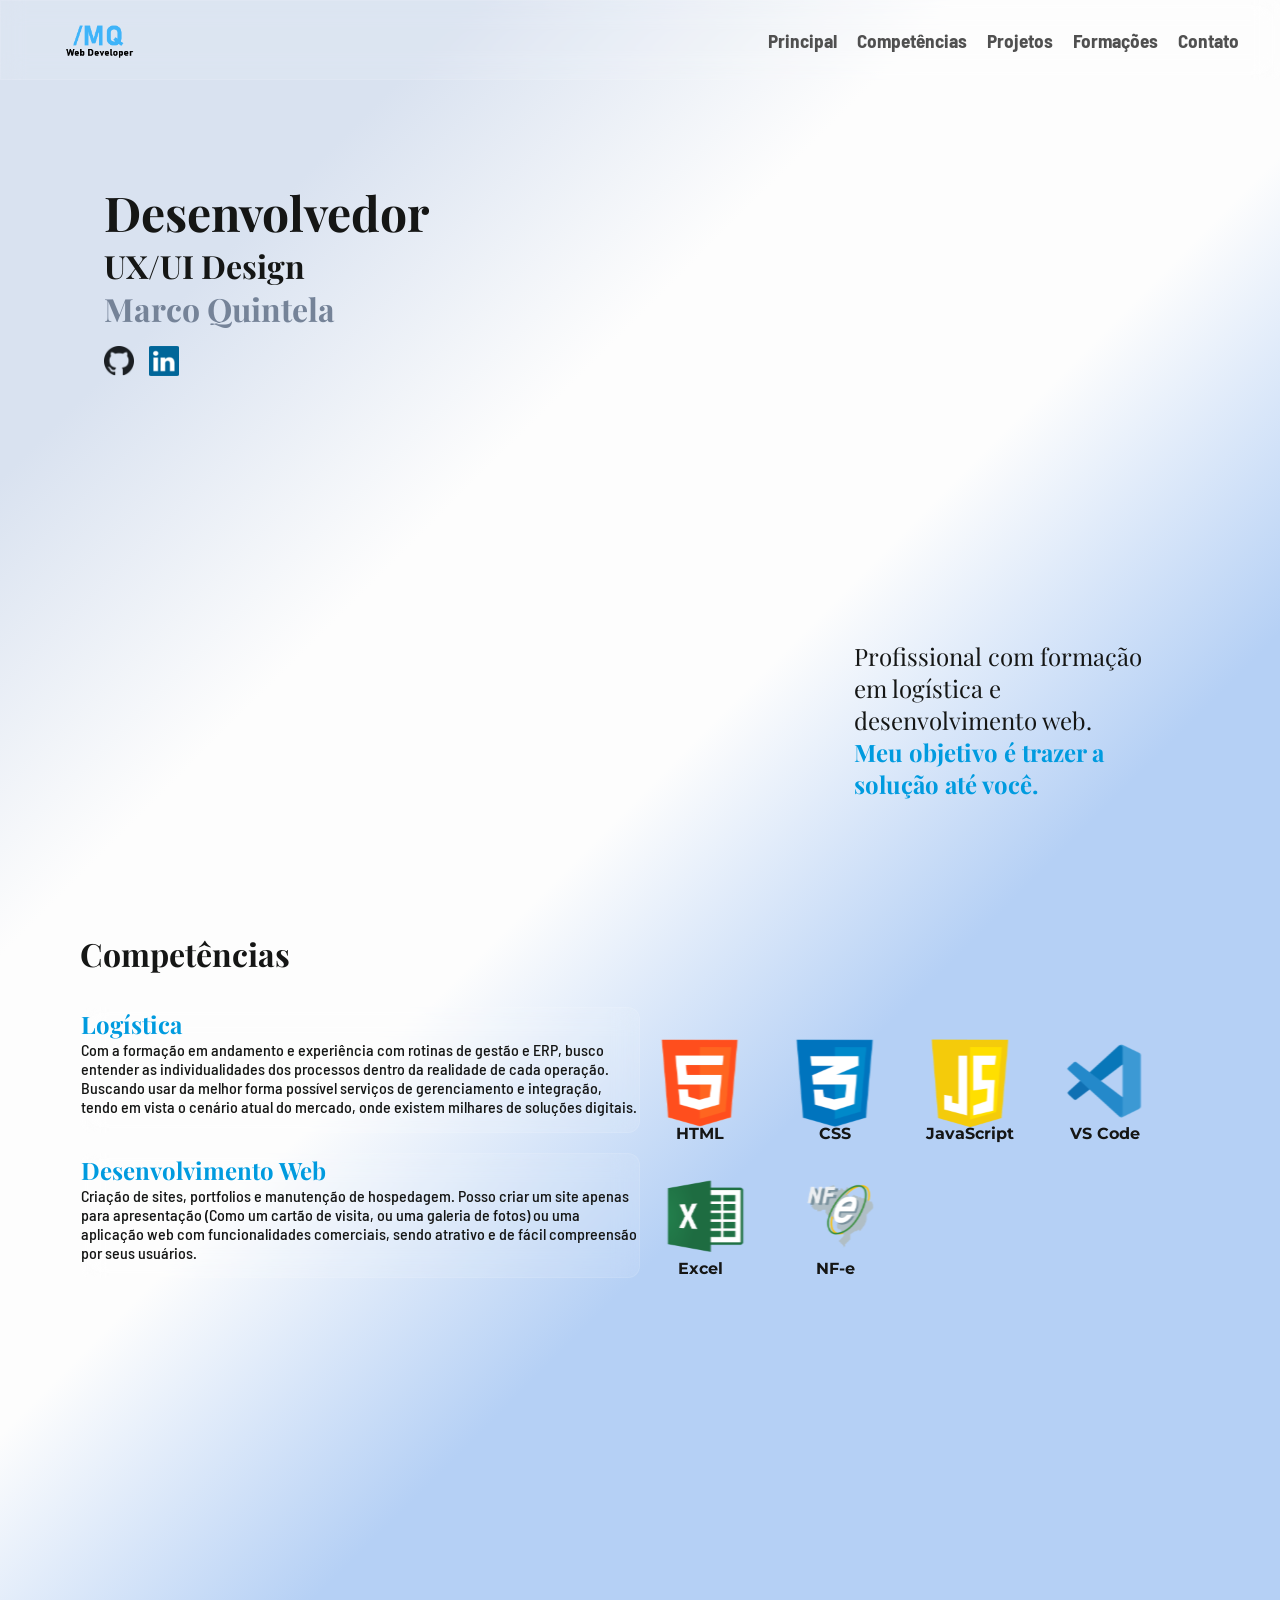
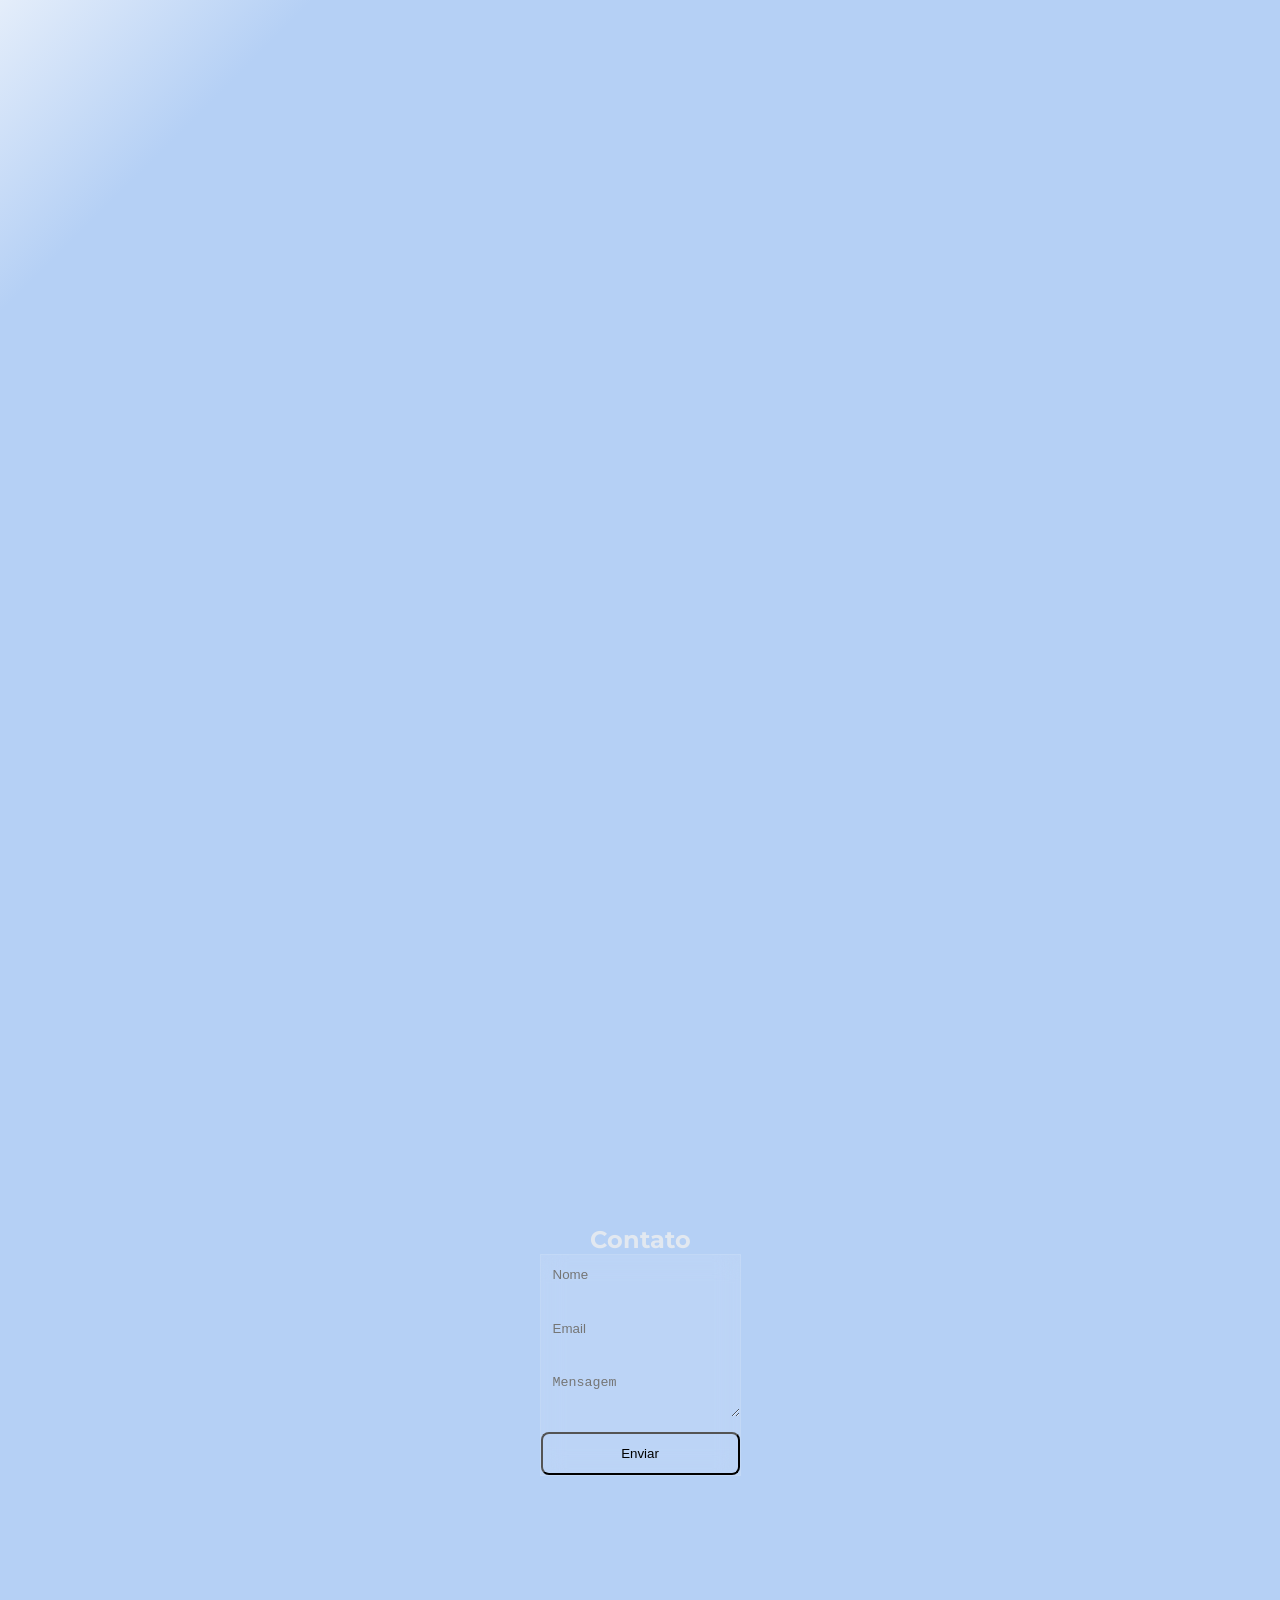
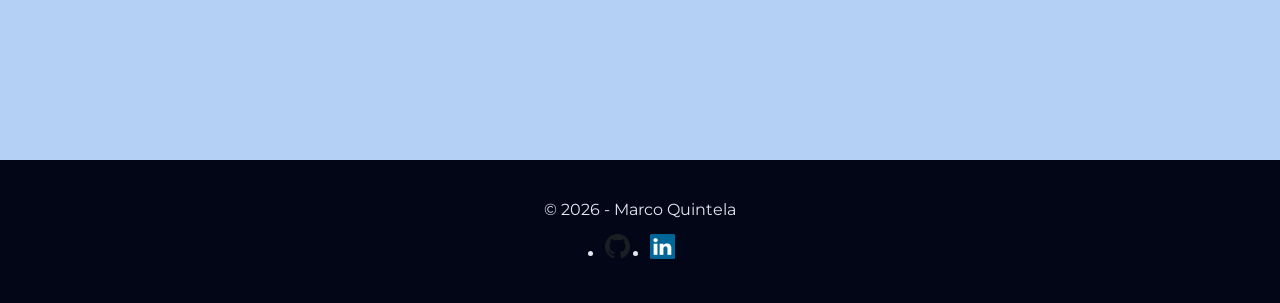
==== commit b0b68b39: "atualização do portfolio versão 2016" ====
--- a/index.html
+++ b/index.html
@@ -1,244 +1,178 @@
 <!DOCTYPE html>
 <html lang="pt-BR">
+
 <head>
     <meta charset="UTF-8">
     <meta name="viewport" content="width=device-width, initial-scale=1">
-    <title>Portfolio</title>
-    <link rel="shortcut icon" type="imagem/x-icon" href="./assets/img/favicon.svg">
-    <link href="./assets/css/normalize.css" rel="stylesheet">
-    <link href="./assets/css/reset.css" rel="stylesheet">
+    <title>Marco Quintela | Desenvolvedor</title>
     <link rel="preconnect" href="https://fonts.googleapis.com">
     <link rel="preconnect" href="https://fonts.gstatic.com" crossorigin>
-    <link href="https://fonts.googleapis.com/css2?family=Barlow+Semi+Condensed:wght@400;500&family=Montserrat:wght@500&family=Playfair+Display:wght@800&display=swap" rel="stylesheet">
-    <link href="./assets/css/cabecalho/cabecalho.css" rel="stylesheet">
-    <link href="./assets/css/cabecalho/cabecalho-item.css" rel="stylesheet">
-    <link href="./assets/css/cabecalho/cabecalho-lista.css" rel="stylesheet">
-    <link href="./assets/css/cabecalho/cabecalho-logo.css" rel="stylesheet">
-    <link href="./assets/css/cabecalho/cabecalho-navegacao.css" rel="stylesheet">
-    <link href="./assets/css/cabecalho/cabecalho-link.css" rel="stylesheet">
-    <link href="./assets/css/rodape/rodape.css" rel="stylesheet">
-    <link href="./assets/css/rodape/rodape-img.css" rel="stylesheet">
-    <link href="./assets/css/rodape/rodape-lista.css" rel="stylesheet">
-    <link href="./assets/css/rodape/rodape-item.css" rel="stylesheet">
-    <link href="./assets/css/rodape/rodape-copyright.css" rel="stylesheet">
-    <link href="./assets/css/banner/banner.css" rel="stylesheet">
-    <link href="./assets/css/banner/banner-item.css" rel="stylesheet">
-    <link href="./assets/css/banner/banner-foto.css" rel="stylesheet">
-    <link href="./assets/css/banner/banner-link.css" rel="stylesheet">
-    <link href="./assets/css/banner/banner-lista.css" rel="stylesheet">
-    <link href="./assets/css/banner/banner-resumo.css" rel="stylesheet">
-    <link href="./assets/css/banner/banner-apresentacao.css" rel="stylesheet">
-    <link href="./assets/css/banner/banner-logo.css" rel="stylesheet">
-    <link href="./assets/css/resumo/resumo.css" rel="stylesheet">
-    <link href="./assets/css/resumo/resumo-descricao.css" rel="stylesheet">
-    <link href="./assets/css/resumo/resumo-subtitulo.css" rel="stylesheet">
-    <link href="./assets/css/resumo/resumo-titulo.css" rel="stylesheet">
-    <link href="./assets/css/competencias/competencias.css" rel="stylesheet">
-    <link href="./assets/css/competencias/competencias-lista.css" rel="stylesheet">
-    <link href="./assets/css/competencias/competencias-titulo.css" rel="stylesheet">
-    <link href="./assets/css/competencias/competencias-item.css" rel="stylesheet">
-    <link href="./assets/css/competencias/competencias-metas.css" rel="stylesheet">
-    <link href="./assets/css/skills/skills.css" rel="stylesheet">
-    <link href="./assets/css/skills/skills-lista.css" rel="stylesheet">
-    <link href="./assets/css/skills/skills-titulo.css" rel="stylesheet">
-    <link href="./assets/css/skills/skills-item.css" rel="stylesheet">
-    <link href="./assets/css/certificado/certificado.css" rel="stylesheet">
-    <link href="./assets/css/certificado/popUp.css" rel="stylesheet">
-    <link href="./assets/css/formacoes/formacoes.css" rel="stylesheet">
-    <link href="./assets/css/formacoes/formacoes-lista.css" rel="stylesheet">
-    <link href="./assets/css/formacoes/formacoes-item.css" rel="stylesheet">
-    <link href="./assets/css/formacoes/formacoes-titulo.css" rel="stylesheet">
-    <link href="./assets/css/formacoes/formacoes-link.css" rel="stylesheet">
-    <link href="./assets/css/projetos/projetos.css" rel="stylesheet">
-    <link href="./assets/css/projetos/projetos-lista.css" rel="stylesheet">
-    <link href="./assets/css/projetos/projetos-img.css" rel="stylesheet">
-    <link href="./assets/css/projetos/projetos-item.css" rel="stylesheet">
-    <link href="./assets/css/projetos/projetos-titulo.css" rel="stylesheet">
-    <link href="./assets/css/projetos/projetos-resumo.css" rel="stylesheet">
-    <link href="./assets/css/contato/contato.css" rel="stylesheet">
-    <link href="./assets/css/contato/contato-formulario.css" rel="stylesheet">
-    <link href="./assets/css/contato/contato-titulo.css" rel="stylesheet">
+    <link
+        href="https://fonts.googleapis.com/css2?family=Barlow+Semi+Condensed:wght@400;500&family=Montserrat:wght@500&family=Playfair+Display:wght@800&display=swap"
+        rel="stylesheet">
+    <link rel="stylesheet" href="./assets/css/reset.css">
+    <link rel="stylesheet" href="./assets/css/style.css">
+</head>
 
-</head>
-<body data-body>
+<body id="topo">
+
     <header class="cabecalho">
-        <button class="cabecalho--botao" data-botao></button>
         <img class="cabecalho__logo" src="./assets/img/Logo.svg" alt="Logo do desenvolvedor">
-        <nav class="cabecalho__navegacao" data-nav>
+
+        <nav>
             <ul class="cabecalho__lista">
-                <li class="cabecalho__item aberto" data-botaoPrincipal><a class="cabecalho__link" href="index.html">Principal</a></li>
-                <li class="cabecalho__item" data-botaoCompetencias><a class="cabecalho__link">Competências</a></li>
-                <li class="cabecalho__item" data-botaoProjetos><a class="cabecalho__link">Projetos</a></li>
-                <li class="cabecalho__item" data-botaoFormacoes><a class="cabecalho__link">Formações</a></li>
-                <li class="cabecalho__item" data-botaoContato><a class="cabecalho__link">Contato</a></li>
-                <!--<li class="cabecalho__item"><a class="cabecalho__link" href="politica-de-privacidade.html">Política de privacidade</a></li>-->
+                <li><a class="cabecalho__link" href="#banner">Principal</a></li>
+                <li><a class="cabecalho__link" href="#competencias">Competências</a></li>
+                <li><a class="cabecalho__link" href="#projetos">Projetos</a></li>
+                <li><a class="cabecalho__link" href="#formacoes">Formações</a></li>
+                <li><a class="cabecalho__link" href="#contato">Contato</a></li>
             </ul>
         </nav>
     </header>
+
     <main>
-        <section class="banner aberto" data-principal>
-            <div class="banner__apresentacao">
+
+        <!-- HERO -->
+        <section id="banner" class="banner">
+            <div class="banner__left">
                 <h1 class="banner__apresentacao--titulo">Desenvolvedor</h1>
-                <h2 class="banner__apresentacao--intro">Ux/Ui Designer</h2>
-                <h2 class="banner__apresentacao--subtitulo">Marco Quintela</h2>
-                <ul class="banner__lista">
-                    <li class="banner__item"><a class="banner_link" href="https://github.com/marcokt32"><img src="./assets/img/github.svg" alt="logo do github" class="banner__logo"></a></li>
-                    <li class="banner__item"><a class="banner_link" href="https://www.linkedin.com/in/marcoquintela/"><img src="./assets/img/linkedin.svg" alt="logo do linkedin" class="banner__logo"></a></li>
+                <h2 class="banner__apresentacao--subtitulo">UX/UI Design</h2>
+                <h2 class="banner__apresentacao--nome">Marco Quintela</h2>
+
+                <ul class="skills__lista">
+                    <li>
+                        <a href="https://github.com/marcokt32">
+                            <img src="./assets/img/github.svg" alt="GitHub" width="30">
+                        </a>
+                    </li>
+                    <li>
+                        <a href="https://www.linkedin.com/in/marcoquintela/">
+                            <img src="./assets/img/linkedin.svg" alt="LinkedIn" width="30">
+                        </a>
+                    </li>
                 </ul>
             </div>
-            <div class="banner__resumo">
-                <h2 class="banner__resumo--titulo">Entusiasta em tecnologia, estudante de logística  (gestão de cadeia de suprimentos)  e programação.<br><strong>Meu objetivo é desenvolver web api's pessoais ou para sua empresa, funcionais e atrativos.</strong></h2>
+
+            <div class="banner__right">
+                <p class="banner__resumo--titulo">
+                    Profissional com formação em logística e desenvolvimento web.
+                </p>
+                <strong class="banner__resumo--strong">Meu objetivo é trazer a solução até você.</strong>
             </div>
         </section>
-        <section class="competencias" data-competencias>
-            <div class="competencias__metas">
-                <h3 class="resumo__titulo">Metas e Objetivos</h3>
-                <p class="resumo__descricao">Minhas metas como desenvolvedor e gestor são entender a necessidade individual de cada projeto e, de acordo com as tendências do mercado, oferecer soluções digitais para alcançar o resultado esperado.</p>
-            </div>
-            <h3 class="competencias__titulo">Principais competências</h3>
-            <ul class="competencias__lista">
-                <li class="competencias__item">
-                    <h4 class="competencias__item--titulo"><strong>Logística</strong></h4>
-                    <p class="competencias__item--descricao">Com a formação em andamento e experiência com rotinas de gestão e ERP, busco entender as individualidades dos processos dentro da realidade de cada operação.
-                        <br>Buscando usar da melhor forma possível serviços de gerenciamento e integração, tendo em vista o cenário atual do mercado, onde existem milhares de soluções digitais.</p>
-                </li>
-                <li class="competencias__item">
-                    <h4 class="competencias__item--titulo"><strong>Desenvolvimento</strong></h4>
-                    <p class="competencias__item--descricao">Criação de sites, portfolios e manutenção de hospedagem.
-                        <br>Posso criar um site apenas para apresentação (Como um cartão de visita, ou uma galeria de fotos) ou uma aplicação web com funcionalidades comerciais, sendo atrativo e de fácil compreensão por seus usuários.
-                    </p> 
-                </li>
-            </ul>
-            <div class="skills">
-                <h3 class="skills__titulo">Habilidades</h3>
+
+        <!-- COMPETÊNCIAS -->
+        <section id="competencias" class="competencias fade-in">
+
+            <h2 class="competencias__titulo">Competências</h2>
+            <div class="competencias__div">
+                <div class="competencias__lista">
+
+                    <div class="competencias__item">
+                        <h3>Logística</h3>
+                        <p>
+                            Com a formação em andamento e experiência com rotinas de gestão e ERP, busco entender as
+                            individualidades dos processos dentro da realidade de cada operação.
+                            Buscando usar da melhor forma possível serviços de gerenciamento e integração, tendo em
+                            vista o
+                            cenário atual do mercado, onde existem milhares de soluções digitais.
+                        </p>
+                    </div>
+
+                    <div class="competencias__item">
+                        <h3>Desenvolvimento Web</h3>
+                        <p>
+                            Criação de sites, portfolios e manutenção de hospedagem.
+                            Posso criar um site apenas para apresentação (Como um cartão de visita, ou uma galeria de
+                            fotos)
+                            ou uma aplicação web com funcionalidades comerciais, sendo atrativo e de fácil compreensão
+                            por
+                            seus usuários.
+                        </p>
+                    </div>
+                </div>
+
                 <div class="skills__lista">
-                    <a class="skills__item skills__item--html5">
-                        <button class="skills__item--botao">
-                            <h4 class="skills__item--titulo">HTML 5</h4>
-                        </button>
-                    </a>
-                    <a href="#form" class="skills__item skills__item--css3">
-                        <button class="skills__item--botao">
-                            <h4 class="skills__item--titulo">CSS 3</h4>
-                        </button>
-                    </a>
-                    <a href="#form" class="skills__item skills__item--js">
-                        <button class="skills__item--botao">
-                            <h4 class="skills__item--titulo">JAVASCRIPT</h4>
-                        </button>
-                    </a>
-                    <a href="#form" class="skills__item skills__item--vscode">
-                        <button class="skills__item--botao">
-                            <h4 class="skills__item--titulo">VS CODE</h4>
-                        </button>
-                    </a>
-                    <a href="#form" class="skills__item skills__item--excel">
-                        <button class="skills__item--botao">
-                            <h4 class="skills__item--titulo">EXCEL</h4>      
-                        </button>
-                    </a>
-                    <a href="#form" class="skills__item skills__item--nfe">
-                        <button class="skills__item--botao">
-                            <h4 class="skills__item--titulo">Nf-e</h4>                       
-                        </button>
-                    </a>
+                    <div class="skills__item skills__html">HTML</div>
+                    <div class="skills__item skills__css">CSS</div>
+                    <div class="skills__item skills__js">JavaScript</div>
+                    <div class="skills__item skills__vscode">VS Code</div>
+                    <div class="skills__item skills__excel">Excel</div>
+                    <div class="skills__item skills__nfe">NF-e</div>
                 </div>
             </div>
+
         </section>
-        <section class="projetos" data-projetos>
+
+        <!-- PROJETOS -->
+        <section id="projetos" class="projetos fade-in">
+
             <h2 class="projetos__titulo">Projetos</h2>
+
             <div class="projetos__lista">
+
                 <a href="https://marcokt32.github.io/GitRepository/" class="projetos__item">
-                    <div class="projetos__img projetos__img--decodificador"></div>
                     <div class="projetos__resumo">
-                        <h2 class="projetos__resumo--titulo"><strong>Decodificador (projeto ONE)</strong></h2>
-                        <p class="projetos__resumo--descricao">Um projeto com fim de apresentar o conhecimento aplicado em html, css e javascript trabalahando em conjunto.</p>
-                    </div>    
+                        <h3>Decodificador</h3>
+                        <p>Projeto com HTML, CSS e JS.</p>
+                    </div>
                 </a>
+
                 <a href="https://marcokt32.github.io/Jogo-da-Forca" class="projetos__item">
-                    <div class="projetos__img projetos__img--forca"></div>
                     <div class="projetos__resumo">
-                        <h2 class="projetos__resumo--titulo"><strong>Jogo da Forca (projeto ONE)</strong></h2>
-                        <p class="projetos__resumo--descricao">Um projeto para a perfeiçoamento da lógica de programação, assim como a responsividade interação de uma aplicação web.</p>
-                    </div>    
+                        <h3>Jogo da Forca</h3>
+                        <p>Foco em lógica e interação.</p>
+                    </div>
                 </a>
+
                 <a href="https://cakecalc.com/login.php" class="projetos__item">
-                    <div class="projetos__img projetos__img--cake"></div>
                     <div class="projetos__resumo">
-                        <h2 class="projetos__resumo--titulo"><strong>CakeCalk.com (projeto pessoal)</strong></h2>
-                        <p class="projetos__resumo--descricao">DESCONTINUADO</p>
-                    </div>    
+                        <h3>CakeCalc</h3>
+                        <p>Projeto pessoal (descontinuado).</p>
+                    </div>
                 </a>
-                <a href="https://play.google.com/store/apps/details?id=com.godotengine.fruitgift" class="projetos__item">
-                    <div class="projetos__img  projetos__img--fruitgift"></div>
-                    <div class="projetos__resumo">
-                        <h2 class="projetos__resumo--titulo"><strong>Fruit Gift (projeto pessoal)</strong></h2>
-                        <p class="projetos__resumo--descricao">Jogo mobile de plataforma, desenvolvido na IDE Godot, monetizando com Google AdMob.</p>
-                    </div>    
+
+            </div>
+
+        </section>
+
+        <!-- CONTATO -->
+        <section id="contato" class="contato fade-in">
+
+            <h2>Contato</h2>
+
+            <form class="contato__formulario">
+                <input class="contato__formulario--campo" type="text" placeholder="Nome">
+                <input class="contato__formulario--campo" type="email" placeholder="Email">
+                <textarea class="contato__formulario--texto" placeholder="Mensagem"></textarea>
+
+                <button class="contato__formulario--botao" type="submit">
+                    Enviar
+                </button>
+            </form>
+
+        </section>
+
+    </main>
+
+    <footer class="rodape">
+        <p>© 2026 - Marco Quintela</p>
+
+        <ul class="rodape__lista">
+            <li>
+                <a href="https://github.com/marcokt32">
+                    <img src="./assets/img/github.svg" width="25">
                 </a>
-                <a href="https://play.google.com/store/apps/details?id=org.godotengine.dmjumpball" class="projetos__item">
-                    <div class="projetos__img  projetos__img--jumpball"></div>
-                    <div class="projetos__resumo">
-                        <h2 class="projetos__resumo--titulo"><strong>Jump Ball (projeto pessoal)</strong></h2>
-                        <p class="projetos__resumo--descricao">Jogo mobile de arcade, desenvolvido na IDE Godot, Jogo com apelo comercial, monetizando com google AdMob</p>
-                    </div>    
+            </li>
+            <li>
+                <a href="https://www.linkedin.com/in/marcoquintela/">
+                    <img src="./assets/img/linkedin.svg" width="25">
                 </a>
-            </div>
-        </section>
-        <section class="formacoes" data-formacoes>
-            <h2 class="formacoes__titulo">Formações</h2>
-            <div class="formacoes__lista">
-                <p class="formacoes__item">JAVASCRIPT E HTML: DESENVOLVA UM JOGO E PRATIQUE LÓGICA DE PROGRAMAÇÃO
-                <a href="https://cursos.alura.com.br/certificate/quintelamarco94/logica-programacao-javascript-html" class="formacoes__link">ver certificado</a></p>
-                <p class="formacoes__item">Javascript e HTML: pratique lógica com desenhos, animações e um jogo
-                <a href="https://cursos.alura.com.br/certificate/quintelamarco94/logica-programacao-pratica-com-desenho-animacoes-em-jogo" class="formacoes__link">ver certificado</a></p>
-                <p class="formacoes__item">HTML5 e CSS3 parte 1: crie uma página da Web
-                <a href="https://cursos.alura.com.br/certificate/quintelamarco94/html5-css3-primeiros-passos" class="formacoes__link">ver certificado</a></p>
-                <p class="formacoes__item">HTML5 e CSS3 parte 2: posicionamento, listas e navegação
-                <a href="https://cursos.alura.com.br/user/quintelamarco94/course/html5-css3-posicionamento-listas-navegacao/certificate" class="formacoes__link">ver certificado</a></p>
-                <p class="formacoes__item">HTML5 e CSS3 parte 3: trabalhando com formulários e tabelas
-                <a href="https://cursos.alura.com.br/user/quintelamarco94/course/html5-css3-formularios-tabelas/certificate" class="formacoes__link">ver certificado</a></p>
-                <p class="formacoes__item">HTML5 e CSS3 parte 4: avançando no CSS
-                <a href="https://cursos.alura.com.br/user/quintelamarco94/course/html5-css3-avancando-css/certificate" class="formacoes__link">ver certificado</a></p>
-                <p class="formacoes__item">Git e Github: controle e compartilhe seu código
-                <a href="https://cursos.alura.com.br/user/quintelamarco94/course/git-github-controle-de-versao/certificate" class="formacoes__link">ver certificado</a></p>
-                <p class="formacoes__item">Flexbox: posicione elementos na tela
-                <a href="https://cursos.alura.com.br/user/quintelamarco94/course/posicione-elementos-com-flexbox/certificate" class="formacoes__link">ver certificado</a></p>
-                <p class="formacoes__item">Layouts Responsivos: trabalhando com layouts mobile
-                <a href="https://cursos.alura.com.br/user/quintelamarco94/course/mobile-first-layouts-responsivos/certificate" class="formacoes__link">ver certificado</a></p>
-                <p class="formacoes__item">CSS Grid: simplificando layouts
-                <a href="https://cursos.alura.com.br/user/quintelamarco94/course/css-grid-layout/certificate" class="formacoes__link">ver certificado</a></p>
-                <p class="formacoes__item">Arquitetura CSS: descomplicando os problemas
-                <a href="https://cursos.alura.com.br/user/quintelamarco94/course/arquitetura-css/certificate" class="formacoes__link">ver certificado</a></p>
-                <p class="formacoes__item">JS na Web: Manipule o DOM com JavaScript
-                <a href="https://cursos.alura.com.br/user/quintelamarco94/course/javascript-manipulacao-dom/certificate" class="formacoes__link">ver certificado</a></p>
-                <p class="formacoes__item">JavaScript: explorando a linguagem
-                <a href="https://cursos.alura.com.br/user/quintelamarco94/course/javascript-introducao/certificate" class="formacoes__link">ver certificado</a></p>
-                <p class="formacoes__item">Faturamento e Emissão de Notas Fiscais
-                <a href="https://cefis.com.br/certificado/13044688977" class="formacoes__link">ver certificado</a></p>
-            </div>
-        </section>
-        <section class="contato" data-contato>
-            <h2 class="contato__titulo">Entre em Contato</h2>
-            <form class="contato__formulario">
-                <label class="contato__formulario--label" for="nome">Nome</label>
-                <input class="contato__formulario--campo" type="text" name="nome" id="nome" placeholder="Digite seu nome." required>
-                <label class="contato__formulario--label" for="email">E-mail</label>
-                <input class="contato__formulario--campo" type="email" name="email" id="email" placeholder="Exemplo@exemplo.com" required>
-                <label class="contato__formulario--label" for="mensagem">Sua mensagem</label>
-                <textarea class="contato__formulario--texto" type="text" name="mensagem" id="mensagem"></textarea>
-                <a class="contato__formulario--botao" type="submit" name="submit" id="submit" href="mailto:?subject=Assunto do email&amp;body=Olá,%0D%0A%0D%0A[corpo do email]%0D%0A%0D%0AAtenciosamente,%0D%0A[nome do usuário]">enviar</a>
-            </form>
-        </section>
-    </main>
-    <footer class="rodape">
-        <img class="rodape__img" src="./assets/img/Logo.svg" alt="Logo do desenvolvedor">
-        <p class="rodape__copyright">&copy; Copyright By Marco Quintela - 2022</p>
-        <ul class="rodape__lista">
-            <li class="rodape__item"><a class="banner_link" href="https://github.com/marcokt32"><img src="./assets/img/github.svg" alt="logo do github" class="rodape__item--logo"></a></li>
-            <li class="rodape__item"><a class="banner_link" href="https://www.linkedin.com/in/marcoquintela/"><img src="./assets/img/linkedin.svg" alt="logo do linkedin" class="rodape__item--logo"></a></li>
+            </li>
         </ul>
     </footer>
+
 </body>
-<script src="./assets/js/menu-cabeçalho.js"></script>
+<script src="./assets/js/animacoes.js"></script>
+
 </html>
--- a/assets/css/style.css
+++ b/assets/css/style.css
@@ -0,0 +1,315 @@
+.cabecalho {
+    position: fixed;
+    top: 0;
+    width: 100%;
+    background: rgba(15, 23, 42, 0.9);
+    backdrop-filter: blur(10px);
+    display: flex;
+    justify-content: space-between;
+    align-items: center;
+    padding: 20px 40px;
+    z-index: 1000;
+    height: 80px;
+    font-family: 'Barlow Semi Condensed', sans-serif;
+    font-size: larger;
+}
+
+.cabecalho__logo {
+    width: 120px;
+}
+
+.cabecalho__lista {
+    display: flex;
+    gap: 20px;
+    list-style: none;
+}
+
+.cabecalho__link {
+    text-decoration: none;
+    color: var(--nav);
+    font-weight: bold;
+    transition: 0.3s;
+}
+
+.cabecalho__link:hover {
+    color: var(--focus);
+}
+
+.banner {
+    display: flex;
+    justify-content: space-between;
+    align-items: center;
+    padding: 100px 40px;
+    animation: fadeHero 1.2s ease;
+    min-height: calc(100vh - 80px);
+    margin-top: 80px;
+    font-family: 'Playfair Display';
+    font-size: x-large;
+}
+
+@keyframes fadeHero {
+    from {
+        opacity: 0;
+    }
+
+    to {
+        opacity: 1;
+    }
+}
+
+.banner__left {
+    display: flex;
+    flex-direction: column;
+    align-self: flex-start;
+}
+
+.banner__right {
+    max-width: 30%;
+    align-self: flex-end;
+}
+
+.banner__apresentacao--titulo {
+    color: var(--black);
+    font-size: 3rem;
+}
+
+.banner__apresentacao--subtitulo {
+    font-size: 2rem;
+    color: var(--black);
+}
+
+.banner__apresentacao--nome {
+    font-size: 2rem;
+    color: var(--subtitle);
+}
+
+.banner__resumo--titulo {
+    color: var(--black);
+}
+
+.banner__resumo--strong {
+    color: var(--focus);
+}
+
+.competencias,
+.projetos {
+    display: flex;
+    gap: 2rem;
+    padding: 2rem 1rem;
+}
+
+.competencias
+ {
+    flex-direction: column;
+    justify-content: flex-start;
+}
+
+.competencias__titulo,
+.skills__titulo,
+.projetos__titulo {
+    align-self: flex-start;
+    font-size: 2rem;
+    font-family: 'Playfair Display';
+    color: var(--black);
+}
+
+.competencias__div {
+    display: flex;
+    flex-direction: row;
+}
+
+.competencias__lista {
+    display: flex;
+    flex-direction: column;
+    gap: 20px;
+    flex-wrap: wrap;
+    max-width: 50%;
+}
+
+.competencias__item {
+    background: var(--card);
+    border-radius: 12px;
+    flex: 1;
+    min-width: 250px;
+    transition: 0.3s;
+    color: var(--black);
+    font-weight: 500;
+    font-family: 'Barlow Semi Condensed', sans-serif;
+}
+
+.competencias__item h3 {
+    font-family: 'Playfair Display';
+    font-size: x-large;
+    color: var(--focus);
+}
+
+.competencias__item:hover {
+    transform: translateY(-5px);
+}
+
+.skills__lista {
+    margin-top: 1rem;
+    display: flex;
+    gap: 15px;
+    flex-wrap: wrap;
+    list-style: none;
+}
+
+.skills__item {
+    position: relative;
+    height: 120px;
+    width: 120px;
+
+    display: flex;
+    align-items: flex-end;
+    justify-content: center;
+
+    border-radius: 12px;
+    overflow: hidden;
+
+    color: var(--black);
+    font-weight: bold;
+    transition: 0.5s;
+    cursor: pointer;
+}
+
+.skills__item:hover {
+    transform: scale(1.1);
+}
+
+.skills__item {
+    transition: all 0.3s ease;
+}
+
+.skills__html {
+    background: url('../img/html5.svg') no-repeat center / cover;
+}
+
+.skills__css {
+    background: url('../img/css3.svg') no-repeat center / cover;
+}
+
+.skills__js {
+    background: url('../img/js.svg') no-repeat center / cover;
+}
+
+.skills__vscode {
+    background: url('../img/vscode.svg') no-repeat center / cover;
+}
+
+.skills__excel {
+    background: url('../img/excel.svg') no-repeat center / cover;
+}
+
+.skills__nfe {
+    background: url('../img/nfe.svg') no-repeat center / cover;
+}
+
+.projetos__lista {
+    display: grid;
+    grid-template-columns: repeat(3, minmax(15rem, 1fr));
+    gap: 20px;
+}
+
+.projetos__item {
+    background: var(--card);
+    border-radius: 12px;
+    overflow: hidden;
+    text-decoration: none;
+    color: var(--text);
+    transition: 0.3s;
+}
+
+.projetos__item:hover {
+    transform: translateY(-8px) scale(1.02);
+    box-shadow: 0 10px 30px rgba(0, 0, 0, 0.3);
+}
+
+.projetos__resumo {
+    padding: 20px;
+}
+
+.contato {
+    padding: 80px 40px;
+}
+
+.contato__formulario {
+    display: flex;
+    flex-direction: column;
+    gap: 15px;
+    max-width: 500px;
+}
+
+.contato__formulario--campo,
+.contato__formulario--texto {
+    padding: 12px;
+    border-radius: 8px;
+    border: none;
+    background: var(--card);
+    color: var(--text);
+}
+
+.contato__formulario--botao {
+    background: var(--primary);
+    padding: 12px;
+    border-radius: 8px;
+    text-align: center;
+    cursor: pointer;
+    transition: 0.3s;
+}
+
+.contato__formulario--botao:hover {
+    background: var(--secondary);
+}
+
+.rodape {
+    padding: 40px;
+    text-align: center;
+    background: #020617;
+}
+
+.rodape__lista {
+    display: flex;
+    justify-content: center;
+    gap: 20px;
+    margin-top: 15px;
+}
+
+/*EFEITO TRANSLUCIDO*/
+
+.cabecalho,
+.competencias__item,
+.projetos__item,
+.contato__formulario {
+    background: rgba(255, 255, 255, 0.1);
+    backdrop-filter: blur(12px);
+    border: 1px solid rgba(255, 255, 255, 0.1);
+}
+
+/*ANIMAÇÕES*/
+
+.fade-in {
+    opacity: 0;
+    transform: translateY(30px);
+    transition: all 1.5s ease;
+}
+
+.fade-in.visible {
+    opacity: 1;
+    transform: translateY(0);
+}
+
+@media (max-width: 768px) {
+    .banner {
+        flex-direction: column;
+        text-align: center;
+    }
+
+    .cabecalho {
+        padding: 15px;
+    }
+
+    .competencias__lista {
+        flex-direction: column;
+    }
+}
